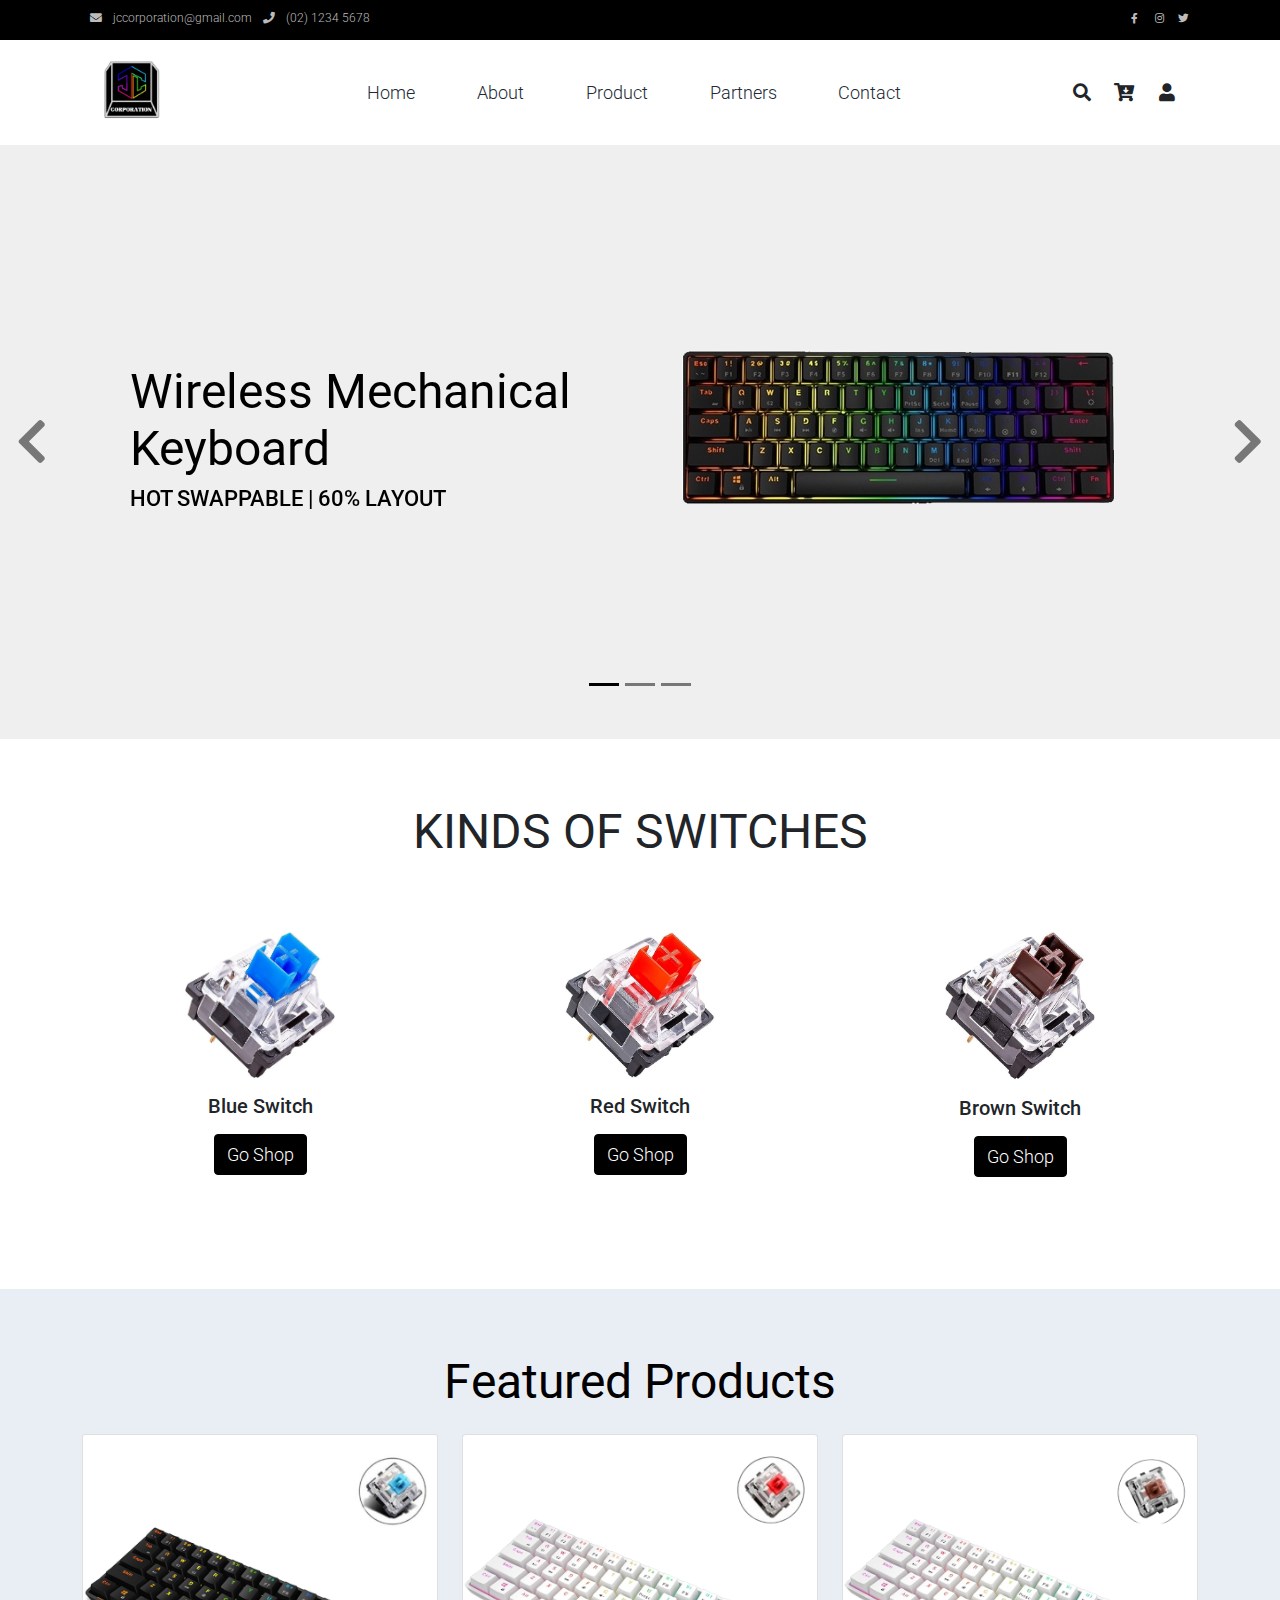
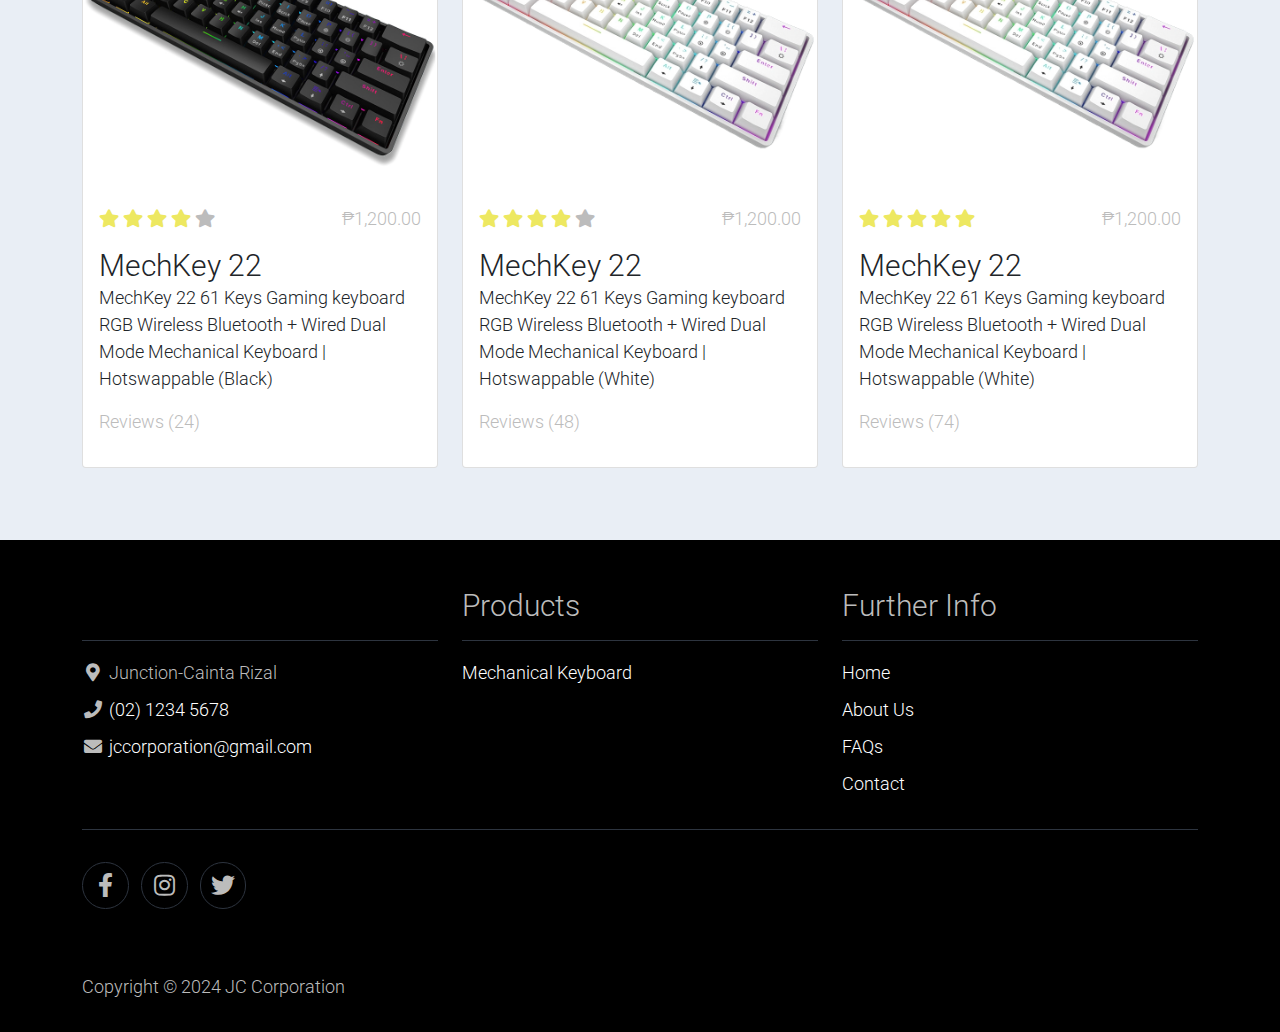
==== index.html @ 93042dfc "Add files via upload" ====
<!DOCTYPE html>
<html lang="en">

<head>
    <title>JC Corporation</title>
    <meta charset="utf-8">
    <meta name="viewport" content="width=device-width, initial-scale=1">
    <link rel="apple-touch-icon" href="assets/img/apple-icon.png">
    <link rel="shortcut icon" type="image/x-icon" href="Logo.png">
    <link rel="stylesheet" href="assets/css/bootstrap.min.css">
    <link rel="stylesheet" href="assets/css/templatemo.css">
    <link rel="stylesheet" href="assets/css/custom.css">
    <link rel="stylesheet" href="https://fonts.googleapis.com/css2?family=Roboto:wght@100;200;300;400;500;700;900&display=swap">
    <link rel="stylesheet" href="assets/css/fontawesome.min.css">
    <script src="https://code.jquery.com/jquery-3.6.4.min.js"></script>

<style>

img {
    width: 100%;
    height: 100%;
    object-fit: cover;
    transition: transform 0.3s ease-in-out;
}

.image-container:hover img {
    transform: scale(1.2); 
}
.a-link:hover {
    text-decoration: underline;
}
#templatemo_main_nav {
            transition: background-color 0.3s ease-in-out;
            background-color: #ffffff; /* Set your desired background color */
        }

        #templatemo_main_nav.scroll-up {
            background-color: #ffffff !important; /* Make sure this is the same as the default background color */
        }

        #templatemo_main_nav.fixed-top {
            position: fixed;
            top: 0;
            width: 100%;
            z-index: 1000;
        }
</style>
</head>

<body>
    <nav class="navbar navbar-expand-lg bg-dark navbar-light d-none d-lg-block" id="templatemo_nav_top">
        <div class="container text-light">
            <div class="w-100 d-flex justify-content-between">
                <div>
                    <i class="fa fa-envelope mx-2"></i>
                    <a class="navbar-sm-brand text-light text-decoration-none" href="mailto:info@company.com">jccorporation@gmail.com</a>
                    <i class="fa fa-phone mx-2"></i>
                    <a class="navbar-sm-brand text-light text-decoration-none" href="tel:010-020-0340">(02) 1234 5678</a>
                </div>
                <div>
                    <a class="text-light" href="https://fb.com/" target="_blank" rel="sponsored"><i class="fab fa-facebook-f fa-sm fa-fw me-2"></i></a>
                    <a class="text-light" href="https://www.instagram.com/" target="_blank"><i class="fab fa-instagram fa-sm fa-fw me-2"></i></a>
                    <a class="text-light" href="https://twitter.com/" target="_blank"><i class="fab fa-twitter fa-sm fa-fw me-2"></i></a>
                </div>
            </div>
        </div>
    </nav>

    <nav class="navbar navbar-expand-lg navbar-light shadow" id="templatemo_main_nav">
        <div class="container d-flex justify-content-between align-items-center">

            <a class="navbar-brand text-success logo h1 align-self-center" href="index.html">
                <img class="logo-img" src="Logo.png" alt="">
            </a>

            <button class="navbar-toggler border-0" type="button" data-bs-toggle="collapse" data-bs-target="#templatemo_main_nav" aria-controls="navbarSupportedContent" aria-expanded="false" aria-label="Toggle navigation">
                <span class="navbar-toggler-icon"></span>
            </button>

            <div class="align-self-center collapse navbar-collapse flex-fill  d-lg-flex justify-content-lg-between" id="templatemo_main_nav">
                <div class="flex-fill">
                    <ul class="nav navbar-nav d-flex justify-content-between mx-lg-auto">
                        <li class="nav-item">
                            <a class="a-link nav-link" href="index.html">Home</a>
                        </li>
                        <li class="nav-item">
                            <a class="a-link nav-link" href="About.html">About</a>
                        </li>
                        <li class="nav-item">
                            <a class="a-link nav-link" href="Product.html">Product</a>
                        </li>
                        <li class="nav-item">
                            <a class="a-link nav-link" href="Partners.html">Partners</a>
                        </li>
                        <li class="nav-item">
                            <a class="a-link nav-link" href="Contacts.html">Contact</a>
                        </li>
                    </ul>
                </div>
                <div class="navbar align-self-center d-flex">
                    <div class="d-lg-none flex-sm-fill mt-3 mb-4 col-7 col-sm-auto pr-3">
                        <div class="input-group">
                            <input type="text" class="form-control" id="inputMobileSearch" placeholder="Search ...">
                            <div class="input-group-text">
                                <i class="fa fa-fw fa-search"></i>
                            </div>
                        </div>
                    </div>
                    <a class="nav-icon d-none d-lg-inline" href="#" data-bs-toggle="modal" data-bs-target="#templatemo_search">
                        <i class="fa fa-fw fa-search text-dark mr-2"></i>
                    </a>
                    <a class="nav-icon position-relative text-decoration-none" href="#">
                        <i class="fa fa-fw fa-cart-arrow-down text-dark mr-1"></i>
                        <span class="position-absolute top-0 left-100 translate-middle badge rounded-pill bg-light text-dark"></span>
                    </a>
                    <a class="nav-icon position-relative text-decoration-none" href="#">
                        <i class="fa fa-fw fa-user text-dark mr-3"></i>
                        <span class="position-absolute top-0 left-100 translate-middle badge rounded-pill bg-light text-dark"></span>
                    </a>
                </div>
            </div>

        </div>
    </nav>

    <div class="modal fade bg-white" id="templatemo_search" tabindex="-1" role="dialog" aria-labelledby="exampleModalLabel" aria-hidden="true">
        <div class="modal-dialog modal-lg" role="document">
            <div class="w-100 pt-1 mb-5 text-right">
                <button type="button" class="btn-close" data-bs-dismiss="modal" aria-label="Close"></button>
            </div>
            <form action="" method="get" class="modal-content modal-body border-0 p-0">
                <div class="input-group mb-2">
                    <input type="text" class="form-control" id="inputModalSearch" name="q" placeholder="Search ...">
                    <button type="submit" class="input-group-text bg-success text-light">
                        <i class="fa fa-fw fa-search text-white"></i>
                    </button>
                </div>
            </form>
        </div>
    </div>


    <div id="template-mo-zay-hero-carousel" class="carousel slide" data-bs-ride="carousel">
        <ol class="carousel-indicators">
            <li data-bs-target="#template-mo-zay-hero-carousel" data-bs-slide-to="0" class="active"></li>
            <li data-bs-target="#template-mo-zay-hero-carousel" data-bs-slide-to="1"></li>
            <li data-bs-target="#template-mo-zay-hero-carousel" data-bs-slide-to="2"></li>
        </ol>
        <div class="carousel-inner">
            <div class="carousel-item active">
                <div class="container">
                    <div class="row p-5">
                        <div class="mx-auto col-md-8 col-lg-6 order-lg-last">
                            <img class="img-fluid" src="key.png" alt="">
                        </div>
                        <div class="col-lg-6 mb-0 d-flex align-items-center">
                            <div class="text-align-left align-self-center">
                                <h1 class="h1 text-success"><b>Wireless Mechanical Keyboard</b> </h1>
                                <h3 class="h3 text-success">HOT SWAPPABLE | 60% LAYOUT </h3>
                            </div>
                        </div>
                    </div>
                </div>
            </div>
            <div class="carousel-item">
                <div class="container">
                    <div class="row p-5">
                        <div class="mx-auto col-md-8 col-lg-6 order-lg-last">
                            <img class="img-fluid" src="dual.png" alt="">
                        </div>
                        <div class="col-lg-6 mb-0 d-flex align-items-center">
                            <div class="text-align-left">
                                <h1 class="h1 text-success"><b>Dual Mode Connection </b></h1>
                                <h3 class="h3 text-success">SUPPORT WIRED | WIRELESS CONNECTION</h3>
                                <p>
                                 
                                </p>
                            </div>
                        </div>
                    </div>
                </div>
            </div>
            <div class="carousel-item">
                <div class="container">
                    <div class="row p-5">
                        <div class="mx-auto col-md-8 col-lg-6 order-lg-last">
                            <img class="img-fluid" src="Ergonomic.png" alt="">
                        </div>
                        <div class="col-lg-6 mb-0 d-flex align-items-center">
                            <div class="text-align-left">
                                <h1 class="h1 text-success"><b>Ergonomic High <br> and Low Keys</b></h1>
                                <h3 class="h3 text-success">ADVANCE 5.0 BLUETOOTH TECHNOLOGY</h3>
                                <p>
            
                                </p>
                            </div>
                        </div>
                    </div>
                </div>
            </div>
        </div>
        <a class="carousel-control-prev text-decoration-none w-auto ps-3" href="#template-mo-zay-hero-carousel" role="button" data-bs-slide="prev">
            <i class="fas fa-chevron-left"></i>
        </a>
        <a class="carousel-control-next text-decoration-none w-auto pe-3" href="#template-mo-zay-hero-carousel" role="button" data-bs-slide="next">
            <i class="fas fa-chevron-right"></i>
        </a>
    </div>
 
    <section class="container py-5">
        <div class="row text-center pt-3">
            <div class="col-lg-6 m-auto">
                <h1 class="h1"><b>KINDS OF SWITCHES</b></h1>
            </div>
        </div>
        <div class="row">
            <div class="image-container col-12 col-md-4 p-5 mt-3">
                <img src="Blue.jpg" class="mx-auto d-block" style="width: 150px; height: auto;">
                <h5 class="text-center mt-3 mb-3">Blue Switch</h5>
                <p class="text-center"><a class="btn btn-success">Go Shop</a></p>
            </div>
            <div class="image-container col-md-4 p-5 mt-3">
                <img src="Red.jpg" class="mx-auto d-block" style="width: 150px; height: auto;">
                <h2 class="h5 text-center mt-3 mb-3">Red Switch</h2>
                <p class="text-center"><a class="btn btn-success">Go Shop</a></p>
            </div>
            <div class="image-container col-md-4 p-5 mt-3">
                <img src="Brown.jpg" class="mx-auto d-block" style="width: 150px; height: auto;">
                <h2 class="h5 text-center mt-3 mb-3">Brown Switch</h2>
                <p class="text-center"><a class="btn btn-success">Go Shop</a></p>
            </div>
        </div>
    </section>
    

    <section class="bg-light">
        <div class="container py-5">
            <div class="row text-center py-3">
                <div class="col-lg-6 m-auto">
                    <h1 class="h1 text-success"><b>Featured Products</b></h1>
                </div>
            </div>
            <div class="row">
                <div class="col-12 col-md-4 mb-4">
                    <div class="card h-100">
                        <a href="">
                            <img src="Blue Switch.jpg" class="card-img-top" alt="...">
                        </a>
                        <div class="card-body">
                            <ul class="list-unstyled d-flex justify-content-between">
                                <li>
                                    <i class="text-warning fa fa-star"></i>
                                    <i class="text-warning fa fa-star"></i>
                                    <i class="text-warning fa fa-star"></i>
                                    <i class="text-warning fa fa-star"></i>
                                    <i class="text-muted fa fa-star"></i>
                                </li>
                                <li class="text-muted text-right">₱1,200.00</li>
                            </ul>
                            <a href="shop-single.html" class="h2 text-decoration-none text-dark">MechKey 22</a>
                            <p class="card-text">
                                MechKey 22 61 Keys Gaming keyboard RGB Wireless Bluetooth + Wired Dual Mode Mechanical Keyboard | Hotswappable (Black)
                            </p>
                            <p class="text-muted">Reviews (24)</p>
                        </div>
                    </div>
                </div>
                <div class="col-12 col-md-4 mb-4">
                    <div class="card h-100">
                        <a href="">
                            <img src="Red Switch (1).png" class="card-img-top" alt="...">
                        </a>
                        <div class="card-body">
                            <ul class="list-unstyled d-flex justify-content-between">
                                <li>
                                    <i class="text-warning fa fa-star"></i>
                                    <i class="text-warning fa fa-star"></i>
                                    <i class="text-warning fa fa-star"></i>
                                    <i class="text-warning fa fa-star"></i>
                                    <i class="text-muted fa fa-star"></i>
                                </li>
                                <li class="text-muted text-right">₱1,200.00</li>
                            </ul>
                            <a href="shop-single.html" class="h2 text-decoration-none text-dark">MechKey 22</a>
                            <p class="card-text">
                                MechKey 22 61 Keys Gaming keyboard RGB Wireless Bluetooth + Wired Dual Mode Mechanical Keyboard | Hotswappable (White)
                            </p>
                            <p class="text-muted">Reviews (48)</p>
                        </div>
                    </div>
                </div>
                <div class="col-12 col-md-4 mb-4">
                    <div class="card h-100">
                        <a href="shop-single.html">
                            <img src="white brown (1).png" class="card-img-top" alt="...">
                        </a>
                        <div class="card-body">
                            <ul class="list-unstyled d-flex justify-content-between">
                                <li>
                                    <i class="text-warning fa fa-star"></i>
                                    <i class="text-warning fa fa-star"></i>
                                    <i class="text-warning fa fa-star"></i>
                                    <i class="text-warning fa fa-star"></i>
                                    <i class="text-warning fa fa-star"></i>
                                </li>
                                <li class="text-muted text-right">₱1,200.00</li>
                            </ul>
                            <a href="shop-single.html" class="h2 text-decoration-none text-dark">MechKey 22</a>
                            <p class="card-text">
                                MechKey 22 61 Keys Gaming keyboard RGB Wireless Bluetooth + Wired Dual Mode Mechanical Keyboard | Hotswappable (White)
                            </p>
                            <p class="text-muted">Reviews (74)</p>
                        </div>
                    </div>
                </div>
            </div>
        </div>
    </section>

    <footer class="bg-dark" id="tempaltemo_footer">
        <div class="container">
            <div class="row">

                <div class="col-md-4 pt-5">
                    <h2 class="h2 text-success border-bottom pb-3 border-light logo">JC Corporation</h2>
                    <ul class="list-unstyled text-light footer-link-list">
                        <li>
                            <i class="fas fa-map-marker-alt fa-fw"></i>
                            Junction-Cainta Rizal
                        <li>
                            <i class="fa fa-phone fa-fw"></i>
                            <a class="text-decoration-none" href="tel:010-020-0340">(02) 1234 5678</a>
                        </li>
                        <li>
                            <i class="fa fa-envelope fa-fw"></i>
                            <a class="text-decoration-none" href="mailto:info@company.com">jccorporation@gmail.com</a>
                        </li>
                    </ul>
                </div>

                <div class="col-md-4 pt-5">
                    <h2 class="h2 text-light border-bottom pb-3 border-light">Products</h2>
                    <ul class="list-unstyled text-light footer-link-list">
                        <li><a class="text-decoration-none" href="#">Mechanical Keyboard</a></li>
                    </ul>
                </div>

                <div class="col-md-4 pt-5">
                    <h2 class="h2 text-light border-bottom pb-3 border-light">Further Info</h2>
                    <ul class="list-unstyled text-light footer-link-list">
                        <li><a class="text-decoration-none" href="#">Home</a></li>
                        <li><a class="text-decoration-none" href="#">About Us</a></li>
                        <li><a class="text-decoration-none" href="#">FAQs</a></li>
                        <li><a class="text-decoration-none" href="#">Contact</a></li>
                    </ul>
                </div>

            </div>

            <div class="row text-light mb-4">
                <div class="col-12 mb-3">
                    <div class="w-100 my-3 border-top border-light"></div>
                </div>
                <div class="col-auto me-auto">
                    <ul class="list-inline text-left footer-icons">
                        <li class="list-inline-item border border-light rounded-circle text-center">
                            <a class="text-light text-decoration-none" target="_blank" href="http://facebook.com/"><i class="fab fa-facebook-f fa-lg fa-fw"></i></a>
                        </li>
                        <li class="list-inline-item border border-light rounded-circle text-center">
                            <a class="text-light text-decoration-none" target="_blank" href="https://www.instagram.com/"><i class="fab fa-instagram fa-lg fa-fw"></i></a>
                        </li>
                        <li class="list-inline-item border border-light rounded-circle text-center">
                            <a class="text-light text-decoration-none" target="_blank" href="https://twitter.com/"><i class="fab fa-twitter fa-lg fa-fw"></i></a>
                        </li>
                    </ul>
                </div>
                <div class="col-auto">
                    <div class="input-group mb-2">
                        <class form-control bg-dark border-light" id="" placeholder="">
                    </div>
                </div>
            </div>
        </div>

        <div class="w-100 bg-black py-3">
            <div class="container">
                <div class="row pt-2">
                    <div class="col-12">
                        <p class="text-left text-light">
                            Copyright &copy; 2024 JC Corporation 
                             <a rel="sponsored" href="https://templatemo.com" target="_blank"></a>
                        </p>
                    </div>
                </div>
            </div>
        </div>

    </footer>

    <script src="assets/js/jquery-1.11.0.min.js"></script>
    <script src="assets/js/jquery-migrate-1.2.1.min.js"></script>
    <script src="assets/js/bootstrap.bundle.min.js"></script>
    <script src="assets/js/templatemo.js"></script>
    <script src="assets/js/custom.js"></script>
    <script>
        // JavaScript for handling scroll
        var prevScrollpos = window.pageYOffset;
        var templatemo_main_nav = document.getElementById("templatemo_main_nav");

        window.onscroll = function () {
            var currentScrollPos = window.pageYOffset;

            if (prevScrollpos > currentScrollPos) {
                templatemo_main_nav.classList.remove("scroll-up");
            } else {
                templatemo_main_nav.classList.add("scroll-up");
            }

            if (currentScrollPos === 0) {
                templatemo_main_nav.classList.remove("fixed-top");
            } else {
                templatemo_main_nav.classList.add("fixed-top");
            }

            prevScrollpos = currentScrollPos;
        };
    </script>
 

</body>

</html>
---- assets/css/templatemo.css ----
/*

TemplateMo 559 Zay Shop

https://templatemo.com/tm-559-zay-shop

---------------------------------------------
Table of contents
------------------------------------------------
1. Typography
2. General
3. Nav
4. Hero Carousel
5. Accordion
6. Shop
7. Product
8. Carousel Hero
9. Carousel Brand
10. Services
11. Contact map
12. Footer
13. Small devices (landscape phones, 576px and up)
14. Medium devices (tablets, 768px and up)
15. Large devices (desktops, 992px and up)
16. Extra large devices (large desktops, 1200px and up)
--------------------------------------------- */




/* Typography */
body, ul, li, p, a, label, input, div {
  font-family: 'Roboto', sans-serif;
  font-size: 18px !important;
  font-weight: 300 !important;
}
.h1 {
  font-family: 'Roboto', sans-serif;
  font-size: 48px !important;
  font-weight: 200 !important;
}
.h2 {
  font-family: 'Roboto', sans-serif;
  font-size: 30px !important;
  font-weight: 300;
}
.h3 {
  font-family: 'Roboto', sans-serif;
  font-size: 22px !important;
}
/* General */
.logo { font-weight: 500 !important;}
.text-warning {  color: #ede861 !important;}
.text-muted { color: #bcbcbc !important;}
.text-success { color: #000000 !important;}
.text-light { color: #bcbcbc !important;}
.bg-dark { background-color: #000000 !important;}
.bg-light { background-color: #e9eef5 !important;}
.bg-black { background-color: #000000 !important;}
.bg-success { background-color: #000000 !important;}
.btn-success {
  background-color: #000000 !important;
  border-color: #000000 !important;
}
.pagination .page-link:hover {color: #000;}
.pagination .page-link:hover, .pagination .page-link.active {
  background-color: #000000;
  color: #fff;
}
/* Nav */
#templatemo_nav_top { min-height: 40px;}
#templatemo_nav_top * { font-size: .9em !important;}
#templatemo_main_nav a { color: #212934;}
#templatemo_main_nav a:hover { color: #000000;}
#templatemo_main_nav .navbar .nav-icon { margin-right: 20px;}

/* Hero Carousel */
#template-mo-zay-hero-carousel { background: #efefef !important;}
/* Accordion */
.templatemo-accordion a { color: #000;}
.templatemo-accordion a:hover { color: #333d4a;}  
/* Shop */
.shop-top-menu a:hover { color: #ffffff !important;}
/* Product */
.product-wap { box-shadow: 0px 5px 10px 0px rgba(0, 0, 0, 0.10);}
.product-wap .product-color-dot.color-dot-red { background:#f71515;}
.product-wap .product-color-dot.color-dot-blue { background:#6db4fe;}
.product-wap .product-color-dot.color-dot-black { background:#000000;}
.product-wap .product-color-dot.color-dot-light { background:#e0e0e0;}
.product-wap .product-color-dot.color-dot-green { background:#000000;}
.card.product-wap .card .product-overlay {
  background: rgba(0,0,0,.2);
  visibility: hidden;
  opacity: 0;
  transition: .3s;
}
.card.product-wap:hover .card .product-overlay {
  visibility: visible;
  opacity: 1;
}
.card.product-wap a { color: #000;}
#carousel-related-product .slick-slide:focus { outline: none !important;}
#carousel-related-product .slick-dots li button:before {
  font-size: 15px;
  margin-top: 20px;
}
/* Brand */
.brand-img {
  filter: grayscale(100%);
  opacity: 0.5;
  transition: .5s;
}
.brand-img:hover {
  filter: grayscale(0%);
  opacity: 1;
}
/* Carousel Hero */
#template-mo-zay-hero-carousel .carousel-indicators li {
  margin-top: -50px;
  background-color: #000000;
}
#template-mo-zay-hero-carousel .carousel-control-next i,
#template-mo-zay-hero-carousel .carousel-control-prev i {
  color: #000000 !important;
  font-size: 2.8em !important;
}
/* Services */
.services-icon-wap {transition: .3s;}
.services-icon-wap:hover, .services-icon-wap:hover i {color: #fff;}
.services-icon-wap:hover {background: #000000;}
/* Contact map */
.leaflet-control a, .leaflet-control { font-size: 10px !important;}
.form-control { border: 1px solid #e8e8e8;}
/* Footer */
#tempaltemo_footer a { color: #ffffff;}
#tempaltemo_footer a:hover { color: #ffffff;}
#tempaltemo_footer ul.footer-link-list li { padding-top: 10px;}
#tempaltemo_footer ul.footer-icons li {
  width: 2.6em;
  height: 2.6em;
  line-height: 2.6em;
}
#tempaltemo_footer ul.footer-icons li:hover {
  background-color: #bcbcbc;
  transition: .5s;
}
#tempaltemo_footer ul.footer-icons li:hover i {
  color: #212934;
  transition: .5s;
}
#tempaltemo_footer .border-light { border-color: #2d343f !important;}
/*
// Extra small devices (portrait phones, less than 576px)
// No media query since this is the default in Bootstrap
*/
/* Small devices (landscape phones, 576px and up)*/
.product-wap .h3, .product-wap li, .product-wap i, .product-wap p {
  font-size: 12px !important;
}
.product-wap .product-color-dot {
  width: 6px;
  height: 6px;
}

@media (min-width: 576px) {
  .tempaltemo-carousel .h1 { font-size: 1em !important;}
}

/*// Medium devices (tablets, 768px and up)*/
@media (min-width: 768px) {
  #templatemo_main_nav .navbar-nav {max-width: 450px;}
 }

/* Large devices (desktops, 992px and up)*/
@media (min-width: 992px) {
  #templatemo_main_nav .navbar-nav {max-width: 550px;}
  #template-mo-zay-hero-carousel .carousel-item {min-height: 30rem !important;}
  .product-wap .h3, .product-wap li, .product-wap i, .product-wap p {font-size: 18px !important;}
  .product-wap .product-color-dot {
    width: 12px;
    height: 12px;
  }
}

/* Extra large devices (large desktops, 1200px and up)*/
@media (min-width: 1200px) {}
 .logo-img {
        width: 100px;
        height: auto;
    }

.image-container {
    position: relative;
    overflow: hidden;
    transition: transform 0.3s ease-in-out;
}

.image-container:hover {
    transform: scale(1.2); 
}

img {
    width: 100%;
    height: 100%;
    object-fit: cover;
    transition: transform 0.3s ease-in-out;
}

.image-container:hover img {
    transform: scale(1.2); 
}
.a-link:hover {
    text-decoration: underline;
}
#templatemo_main_nav {
            transition: background-color 0.3s ease-in-out;
            background-color: #ffffff;
        }

        #templatemo_main_nav.scroll-up {
            background-color: #ffffff !important;
        }

        #templatemo_main_nav.fixed-top {
            position: fixed;
            top: 0;
            width: 100%;
            z-index: 1000;
        }
---- assets/css/custom.css ----
/*
Custom Css
*/
img {
    width: 150px;
    height: auto;
}
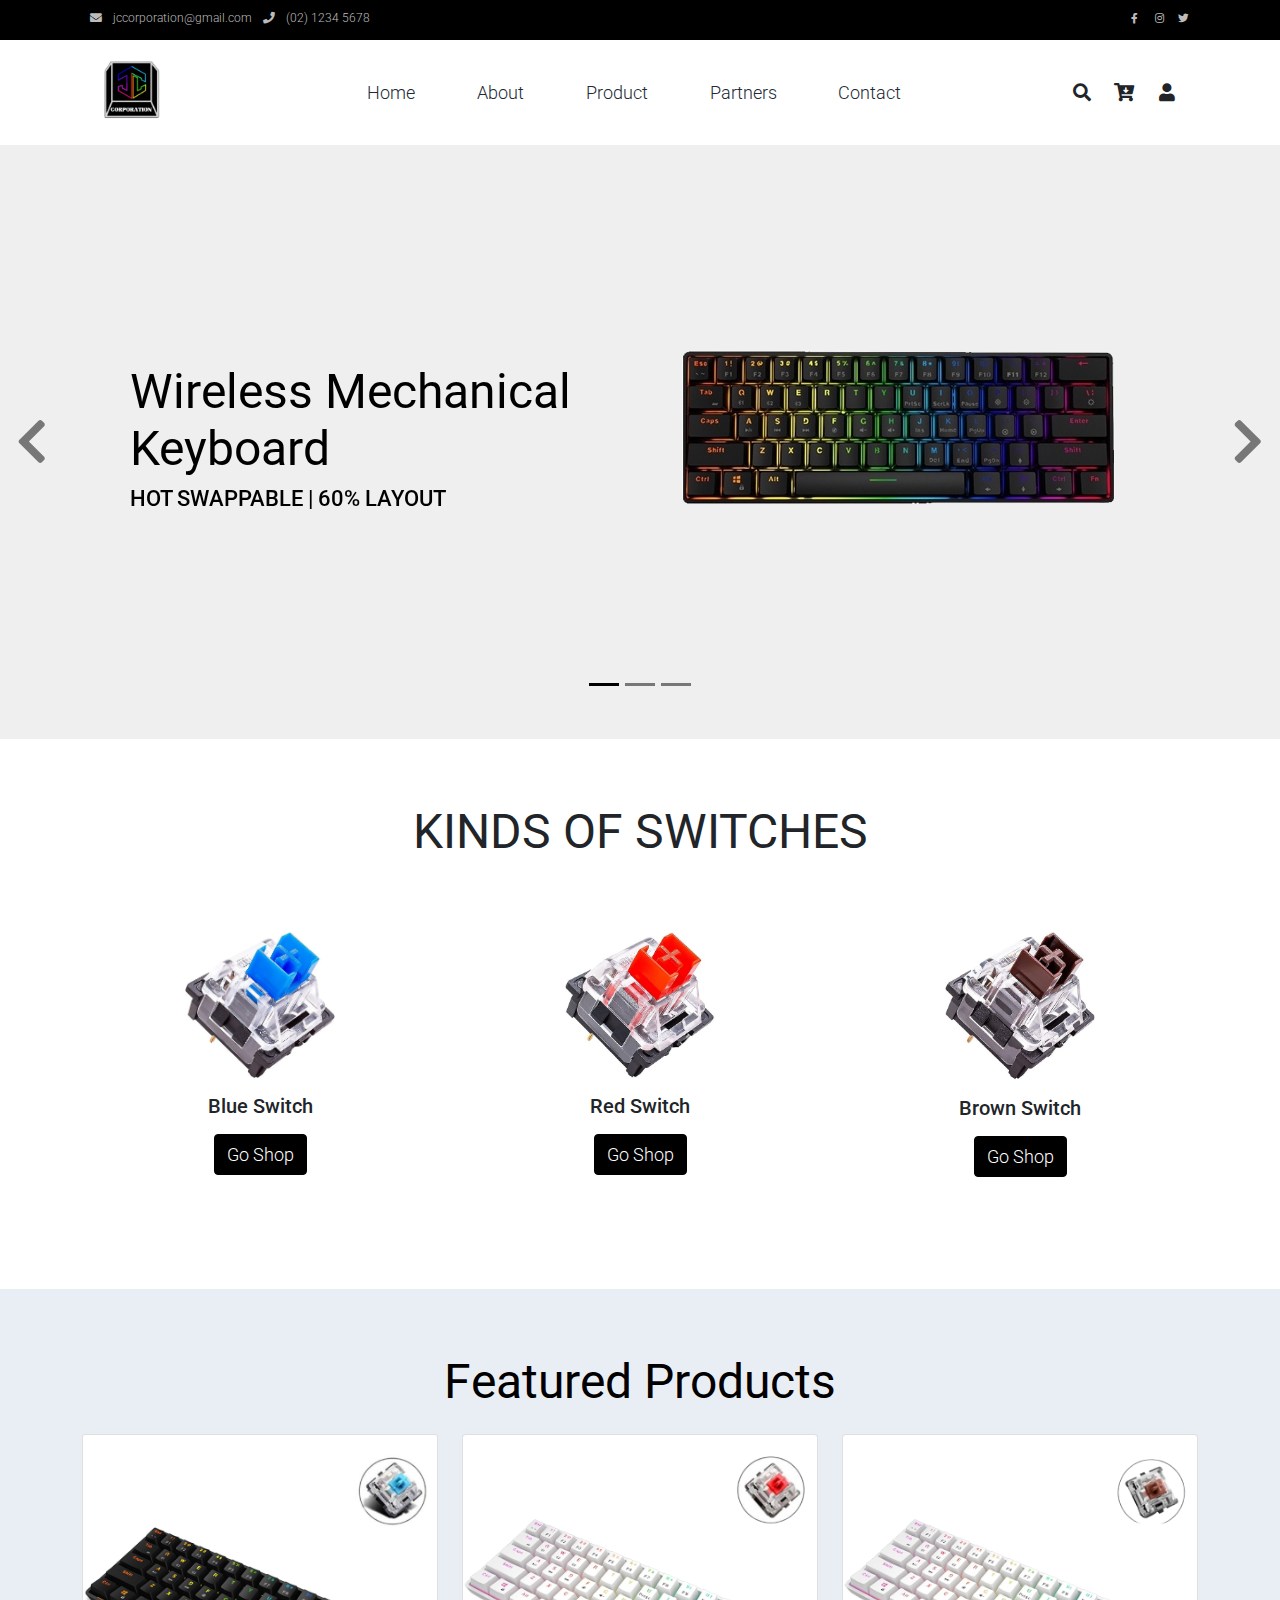
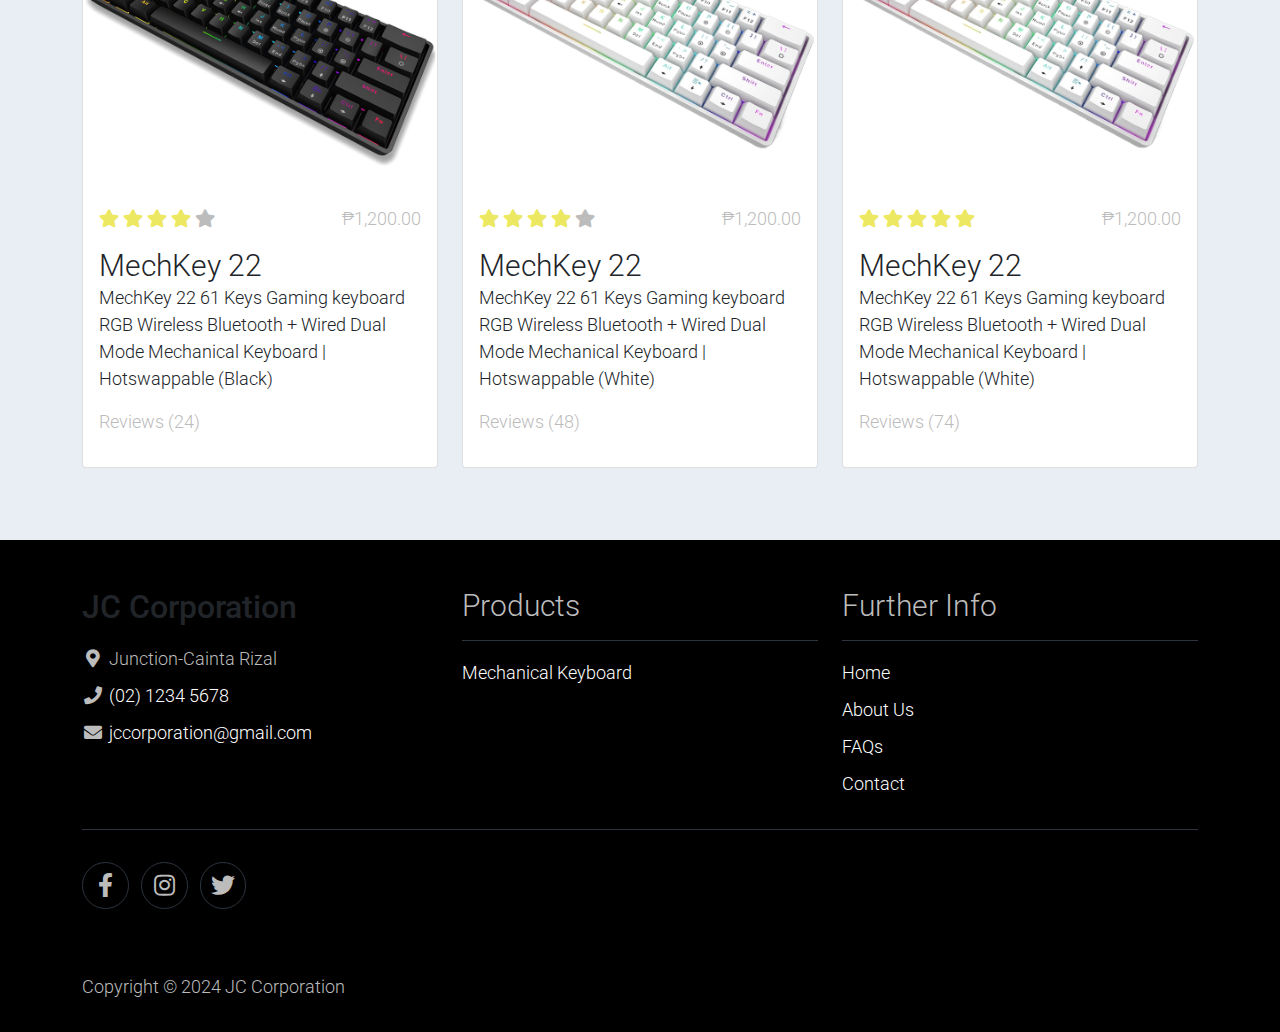
==== commit 10f7f5cb: "index.html" ====
--- a/index.html
+++ b/index.html
@@ -322,7 +322,7 @@
             <div class="row">
 
                 <div class="col-md-4 pt-5">
-                    <h2 class="h2 text-success border-bottom pb-3 border-light logo">JC Corporation</h2>
+                    <h2 class=""h2 text-light border-bottom pb-3 border-light">JC Corporation</h2>
                     <ul class="list-unstyled text-light footer-link-list">
                         <li>
                             <i class="fas fa-map-marker-alt fa-fw"></i>
@@ -429,4 +429,4 @@
 
 </body>
 
-</html>+</html>
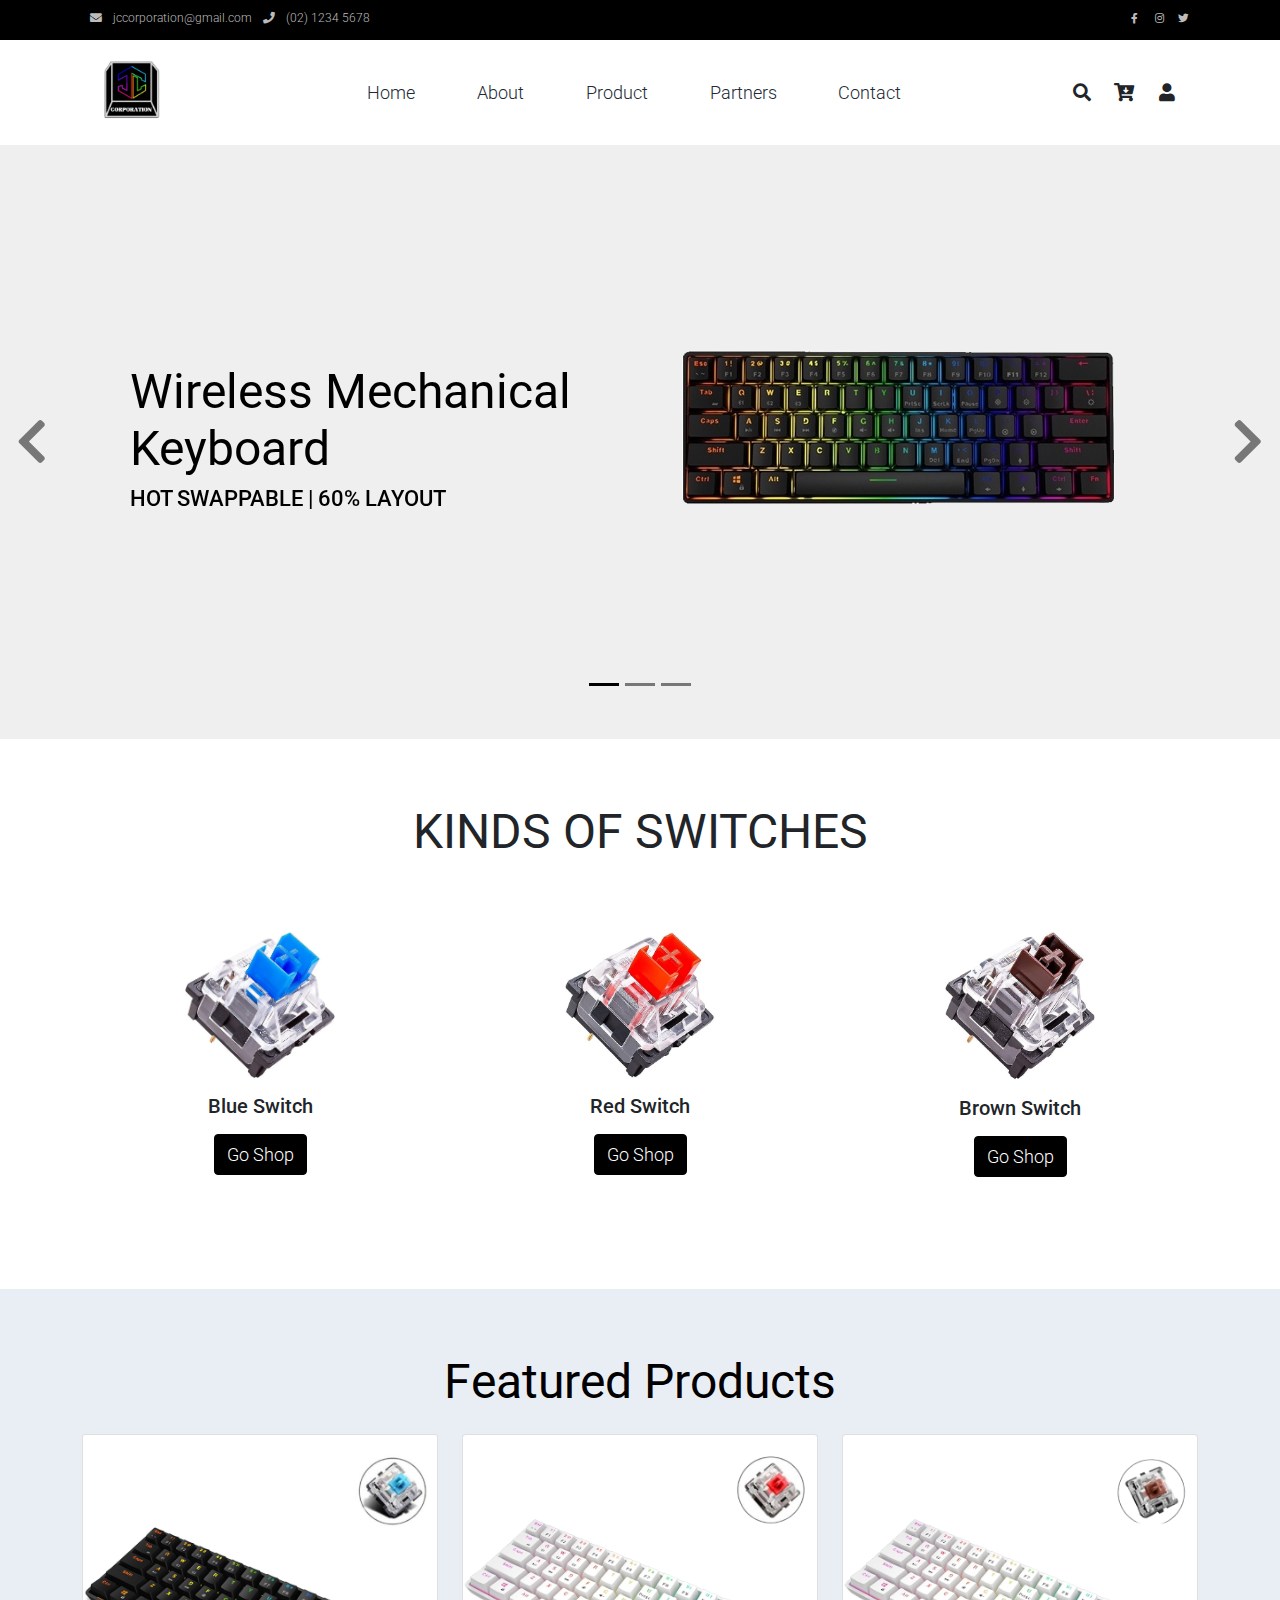
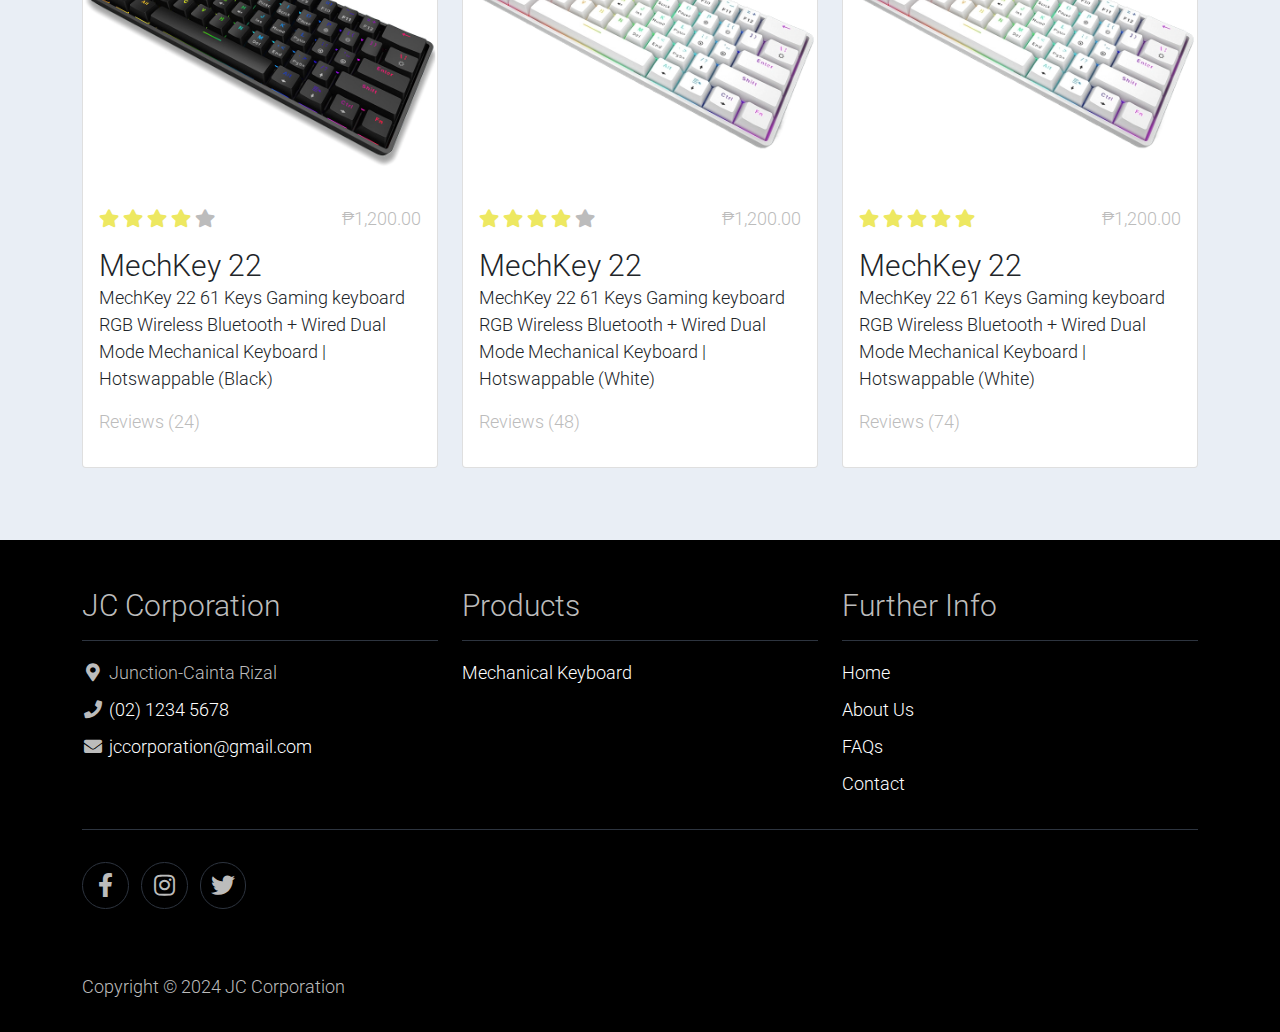
==== commit 30761a96: "index.html" ====
--- a/index.html
+++ b/index.html
@@ -322,7 +322,7 @@
             <div class="row">
 
                 <div class="col-md-4 pt-5">
-                    <h2 class=""h2 text-light border-bottom pb-3 border-light">JC Corporation</h2>
+                    <h2 class="h2 text-light border-bottom pb-3 border-light">JC Corporation</h2>
                     <ul class="list-unstyled text-light footer-link-list">
                         <li>
                             <i class="fas fa-map-marker-alt fa-fw"></i>
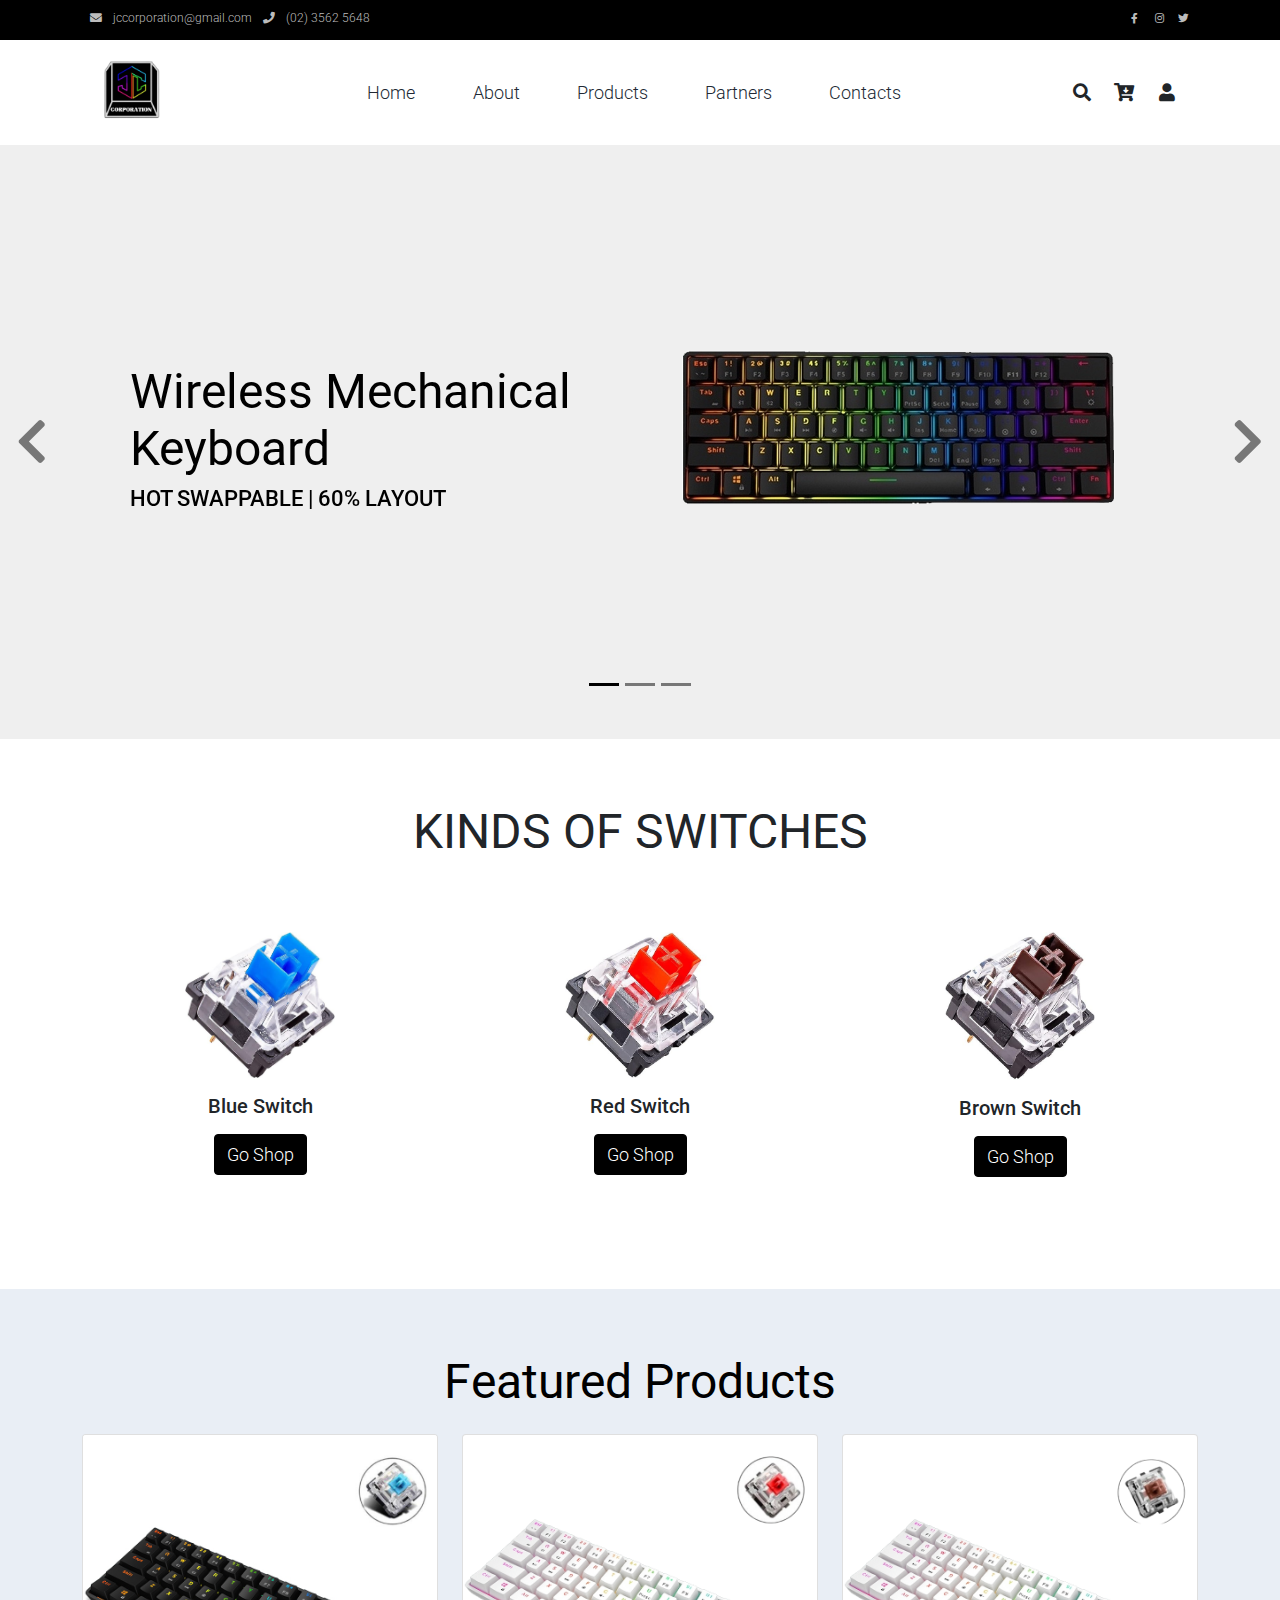
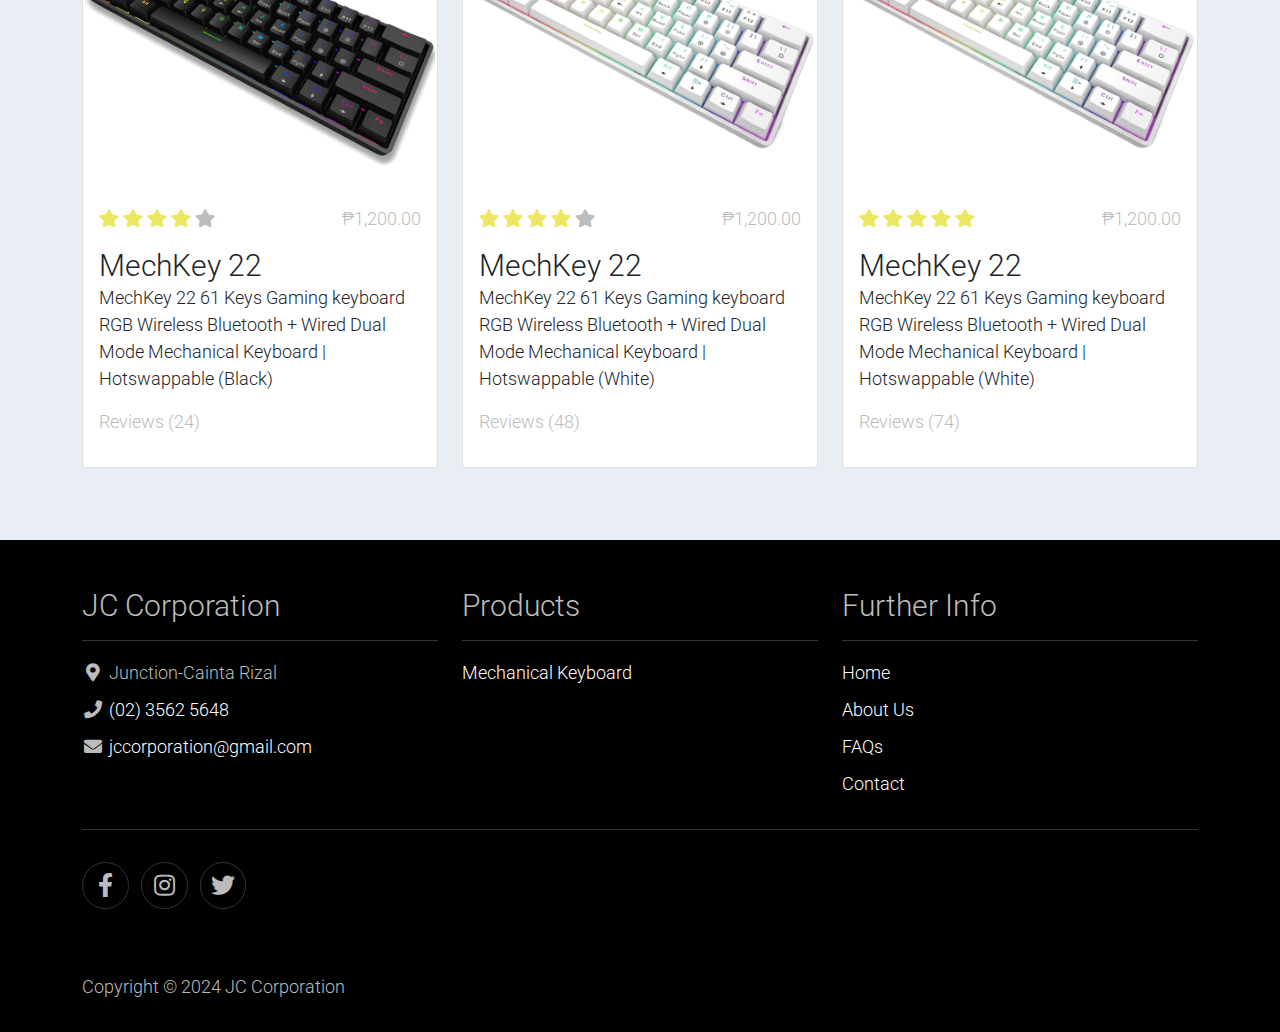
==== commit b5386639: "index.html" ====
--- a/index.html
+++ b/index.html
@@ -31,11 +31,11 @@
 }
 #templatemo_main_nav {
             transition: background-color 0.3s ease-in-out;
-            background-color: #ffffff; /* Set your desired background color */
+            background-color: #ffffff; 
         }
 
         #templatemo_main_nav.scroll-up {
-            background-color: #ffffff !important; /* Make sure this is the same as the default background color */
+            background-color: #ffffff !important; 
         }
 
         #templatemo_main_nav.fixed-top {
@@ -55,7 +55,7 @@
                     <i class="fa fa-envelope mx-2"></i>
                     <a class="navbar-sm-brand text-light text-decoration-none" href="mailto:info@company.com">jccorporation@gmail.com</a>
                     <i class="fa fa-phone mx-2"></i>
-                    <a class="navbar-sm-brand text-light text-decoration-none" href="tel:010-020-0340">(02) 1234 5678</a>
+                    <a class="navbar-sm-brand text-light text-decoration-none" href="tel:010-020-0340">(02) 3562 5648</a>
                 </div>
                 <div>
                     <a class="text-light" href="https://fb.com/" target="_blank" rel="sponsored"><i class="fab fa-facebook-f fa-sm fa-fw me-2"></i></a>
@@ -87,13 +87,13 @@
                             <a class="a-link nav-link" href="About.html">About</a>
                         </li>
                         <li class="nav-item">
-                            <a class="a-link nav-link" href="Product.html">Product</a>
+                            <a class="a-link nav-link" href="Product.html">Products</a>
                         </li>
                         <li class="nav-item">
                             <a class="a-link nav-link" href="Partners.html">Partners</a>
                         </li>
                         <li class="nav-item">
-                            <a class="a-link nav-link" href="Contacts.html">Contact</a>
+                            <a class="a-link nav-link" href="Contacts.html">Contacts</a>
                         </li>
                     </ul>
                 </div>
@@ -329,7 +329,7 @@
                             Junction-Cainta Rizal
                         <li>
                             <i class="fa fa-phone fa-fw"></i>
-                            <a class="text-decoration-none" href="tel:010-020-0340">(02) 1234 5678</a>
+                            <a class="text-decoration-none" href="tel:010-020-0340">(02) 3562 5648</a>
                         </li>
                         <li>
                             <i class="fa fa-envelope fa-fw"></i>
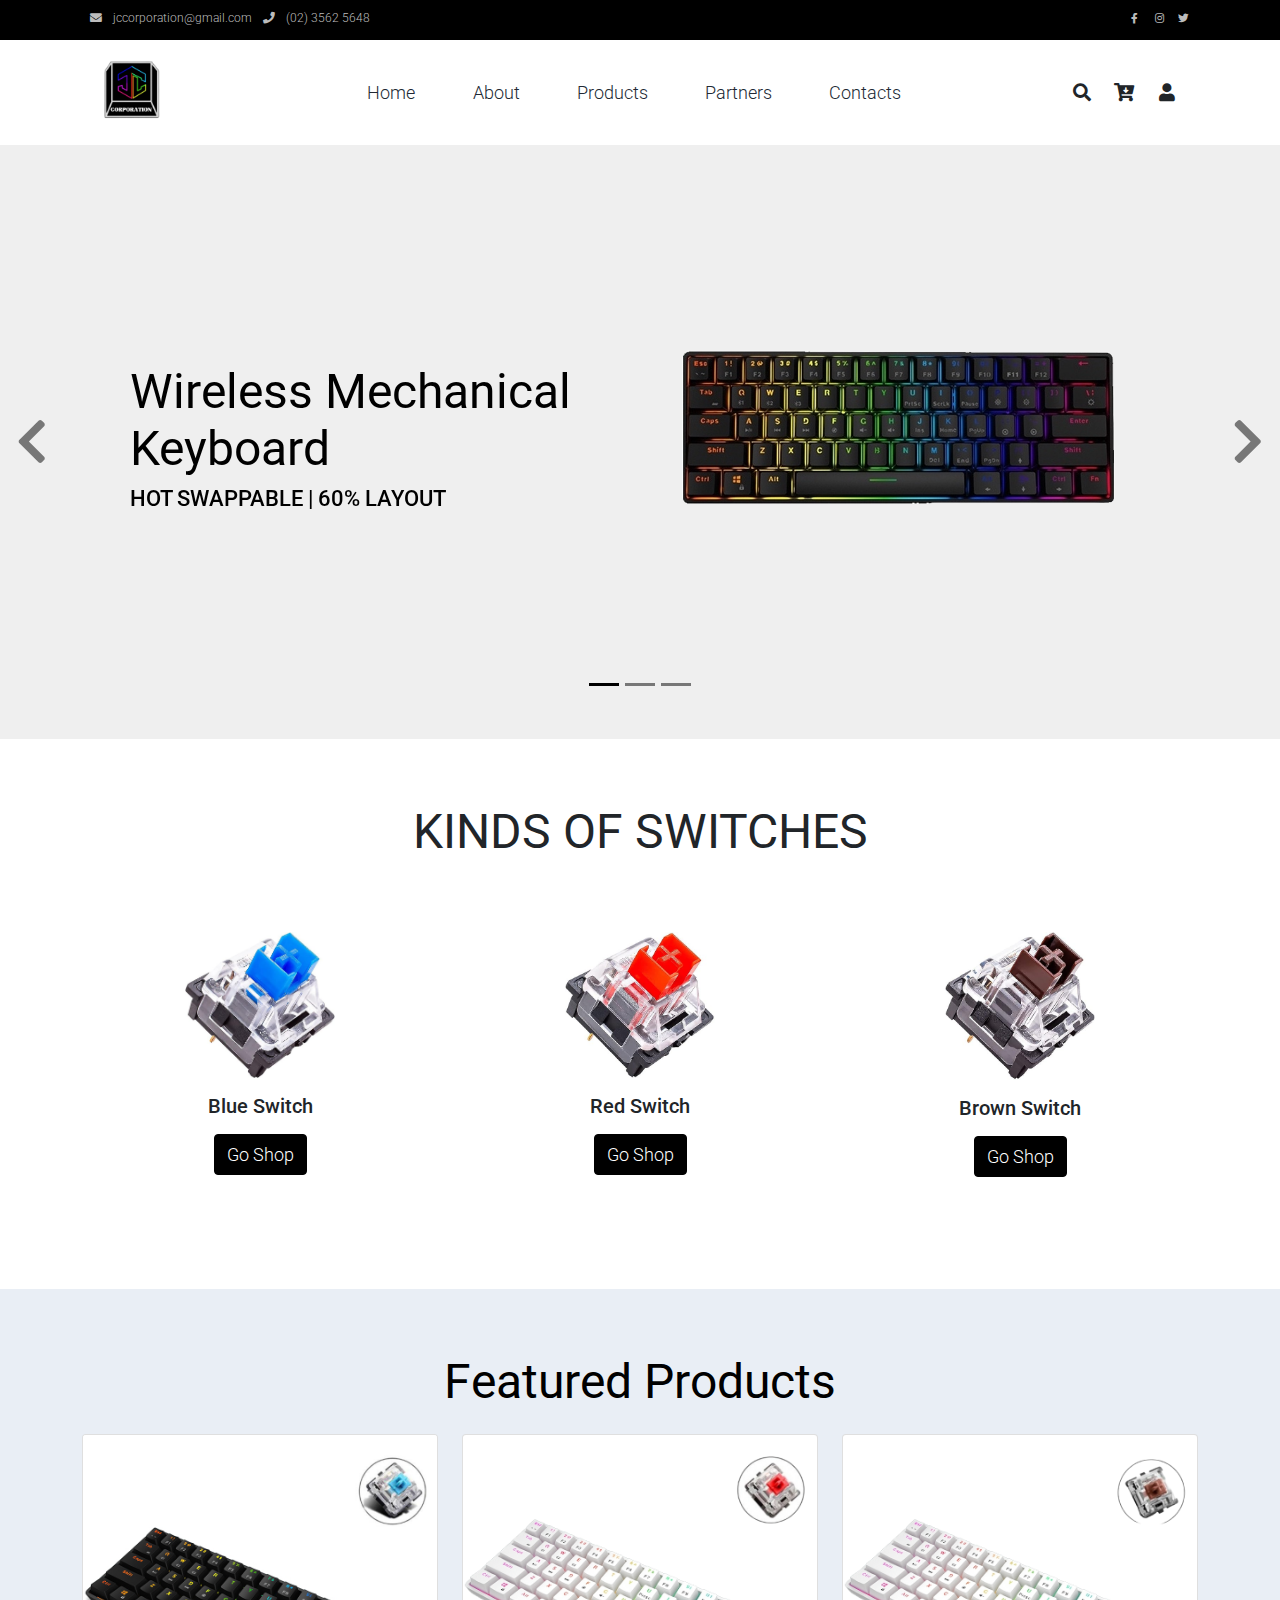
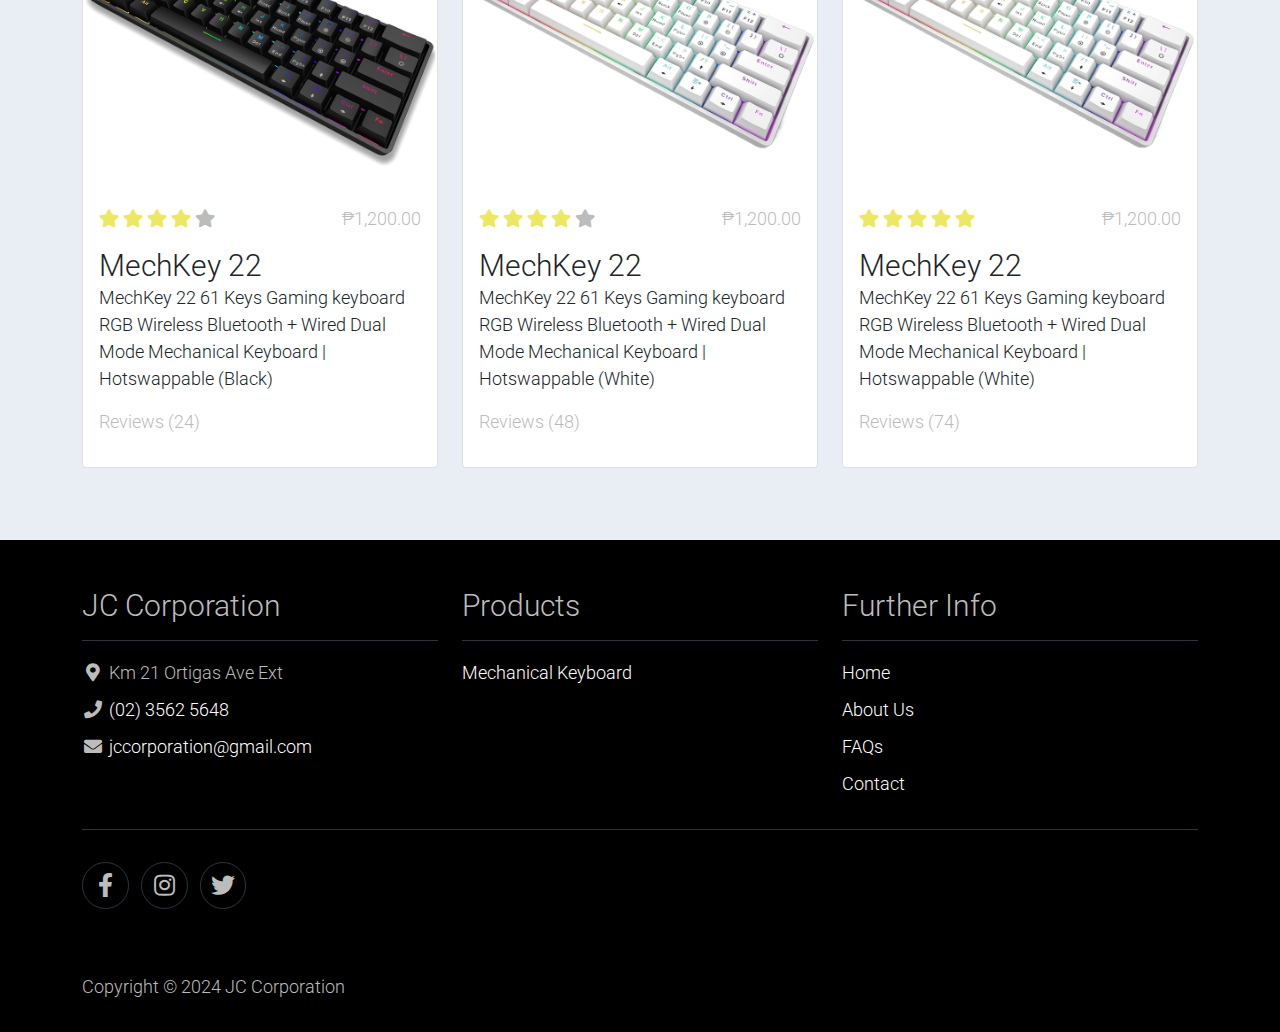
==== commit 7f614b80: "index.html" ====
--- a/index.html
+++ b/index.html
@@ -326,7 +326,7 @@
                     <ul class="list-unstyled text-light footer-link-list">
                         <li>
                             <i class="fas fa-map-marker-alt fa-fw"></i>
-                            Junction-Cainta Rizal
+                            Km 21 Ortigas Ave Ext
                         <li>
                             <i class="fa fa-phone fa-fw"></i>
                             <a class="text-decoration-none" href="tel:010-020-0340">(02) 3562 5648</a>
@@ -348,10 +348,10 @@
                 <div class="col-md-4 pt-5">
                     <h2 class="h2 text-light border-bottom pb-3 border-light">Further Info</h2>
                     <ul class="list-unstyled text-light footer-link-list">
-                        <li><a class="text-decoration-none" href="#">Home</a></li>
-                        <li><a class="text-decoration-none" href="#">About Us</a></li>
+                        <li><a class="text-decoration-none" href="index.html">Home</a></li>
+                        <li><a class="text-decoration-none" href="About.html">About Us</a></li>
                         <li><a class="text-decoration-none" href="#">FAQs</a></li>
-                        <li><a class="text-decoration-none" href="#">Contact</a></li>
+                        <li><a class="text-decoration-none" href="Contacts.html">Contact</a></li>
                     </ul>
                 </div>
 
@@ -425,6 +425,22 @@
             prevScrollpos = currentScrollPos;
         };
     </script>
+    <script src="//cdn.conveythis.com/javascript/conveythis-initializer.js"></script>
+<script type="text/javascript">
+	document.addEventListener("DOMContentLoaded", function(e) {
+		ConveyThis_Initializer.init({
+			api_key: "pub_8b9d3456b0d6597ae87d46a4af7d6c45"
+		});
+	});
+</script>
+<script src="//cdn.conveythis.com/javascript/conveythis-initializer.js"></script>
+<script type="text/javascript">
+	document.addEventListener("DOMContentLoaded", function(e) {
+		ConveyThis_Initializer.init({
+			api_key: "pub_8b9d3456b0d6597ae87d46a4af7d6c45"
+		});
+	});
+</script>
  
 
 </body>
